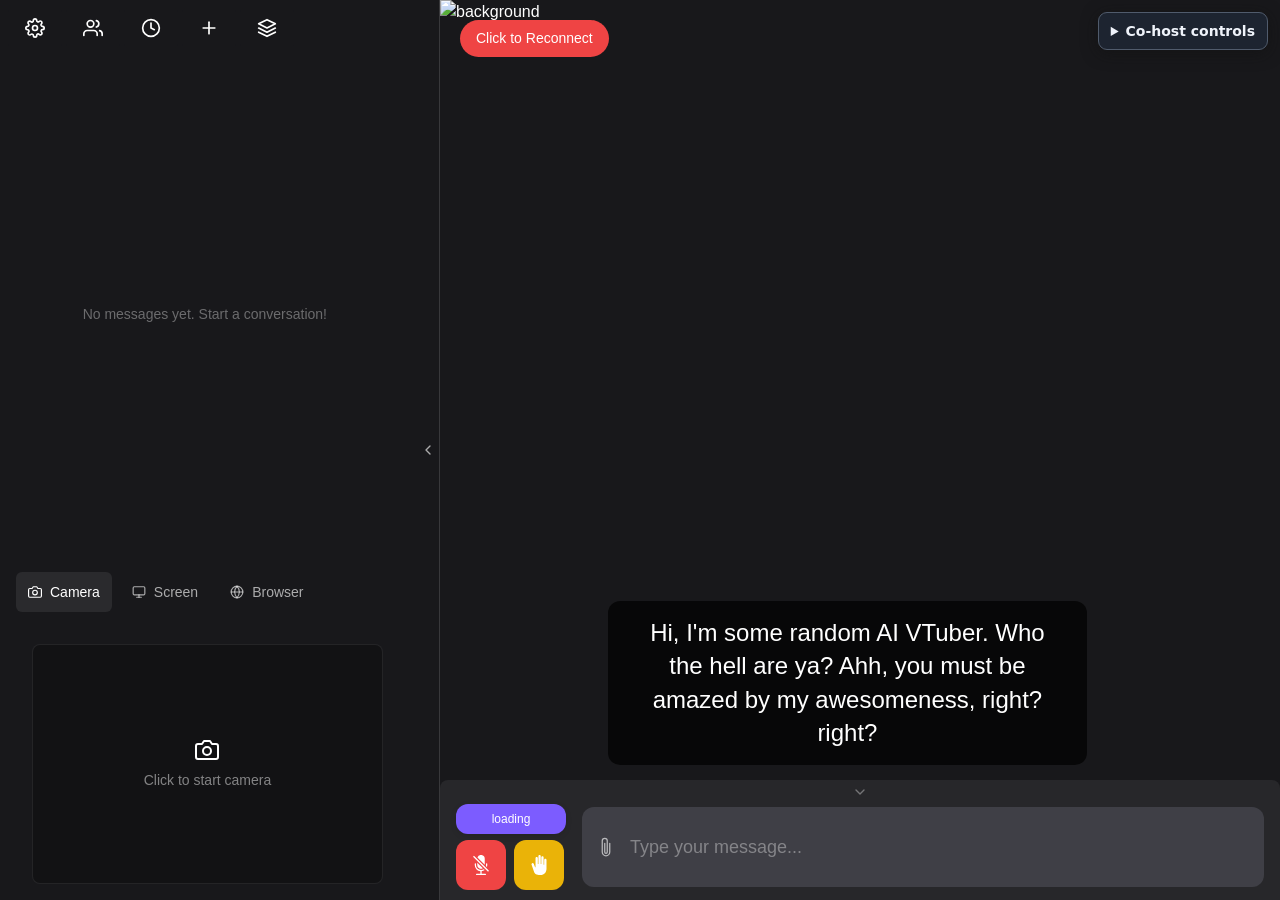
==== frontend/index.html @ bfeee191 "Import repaired Little Cat co-host" ====
<!doctype html>
<html>
  <head>
    <meta charset="UTF-8" />
    <meta name="viewport" content="width=device-width, initial-scale=1" />
    <link rel="stylesheet" href="./cohost.css" />
    <title>Open-LLM-Vtuber</title>
    <script type="module" crossorigin src="./assets/main-nu7uwxNJ.js"></script>
    <link rel="stylesheet" crossorigin href="./assets/main-QEkl09-0.css">
  </head>

  <body>
    <div id="root"></div>
    <script src="./cohost.js"></script>
  </body>
</html>
---- frontend/cohost.css ----
.cohost-panel {
  position: fixed;
  top: 12px;
  right: 12px;
  z-index: 1000;
  width: max-content;
  max-width: calc(100vw - 24px);
  color: #eff3fa;
  background: #1d2430;
  border: 1px solid #505b6c;
  border-radius: 9px;
  font: 14px/1.45 system-ui, sans-serif;
  box-shadow: 0 3px 16px #1118;
}
.cohost-panel summary { cursor: pointer; padding: 8px 12px; font-weight: 600; }
.cohost-panel section { width: min(340px, calc(100vw - 48px)); max-height: 74vh; overflow: auto; padding: 0 12px 12px; }
.cohost-panel label { display: grid; gap: 4px; margin: 10px 0 6px; }
.cohost-panel input, .cohost-panel textarea {
  width: 100%; padding: 6px 8px; border: 1px solid #647187; border-radius: 5px;
  background: #111823; color: inherit; font: inherit;
}
.cohost-panel button {
  padding: 4px 8px; border: 1px solid #77859b; border-radius: 5px;
  background: #354155; color: inherit; font: inherit; cursor: pointer;
}
.cohost-panel button:hover { background: #465675; }
.cohost-panel button:disabled { opacity: .5; cursor: default; }
.cohost-row { display: flex; flex-wrap: wrap; gap: 6px; }
.cohost-panel article { border-top: 1px solid #505b6c; margin-top: 10px; padding-top: 6px; }
.cohost-panel article p { margin: 0 0 4px; overflow-wrap: anywhere; }
.cohost-panel small { display: block; margin-top: 10px; color: #c1cbda; }
.cohost-status { margin: 2px 0 8px; }
---- frontend/assets/main-QEkl09-0.css ----
body,html{margin:0;padding:0;overflow:visible;background-color:transparent}.cs-main-container{position:relative;display:flex;flex-direction:row;height:100%;overflow:auto;border:solid 1px #d1dbe3;box-sizing:border-box;color:#000000de;background-color:#fff;font-size:1rem}.cs-main-container>.cs-conversation-list{order:0;height:100%;flex-basis:300px;border-top:solid 0px #d1dbe3;border-right:solid 1px #d1dbe3;border-bottom:solid 0px #d1dbe3;border-left:solid 0px #d1dbe3;box-shadow:2px 0 5px -2px #00000061;z-index:2}.cs-main-container>.cs-sidebar.cs-sidebar--left{order:0;height:100%;max-width:320px;flex-basis:35%;border-right:solid 1px #d1dbe3;z-index:2}.cs-main-container>.cs-sidebar.cs-sidebar--right{flex-basis:25%;min-width:150px;max-width:320px;border-top:solid 0px #d1dbe3;border-right:solid 0px #d1dbe3;border-bottom:solid 0px #d1dbe3;border-left:solid 1px #d1dbe3}.cs-main-container>.cs-sidebar.cs-sidebar--left .cs-search{margin:.5em}.cs-main-container .cs-chat-container{order:1;z-index:1;flex-grow:1;flex-basis:65%;border-right:solid 0px #d1dbe3}.cs-main-container .cs-sidebar{order:2;height:100%;z-index:3}.cs-main-container .cs-sidebar .cs-expansion-panel{border-left:0;border-top:0;border-right:0}.cs-main-container .cs-sidebar .cs-expansion-panel:nth-last-child(3){border-bottom:0}.cs-main-container .cs-conversation-header{z-index:1}.cs-main-container--responsive .cs-chat-container .cs-conversation-header .cs-conversation-header__back,.cs-main-container--responsive .cs-chat-container .cs-conversation-header .cs-conversation-header__actions .cs-button--info{display:none}@media (max-width: 768px){.cs-main-container--responsive{min-width:calc(1.6em + 220px)}.cs-main-container--responsive .cs-search{display:none}.cs-main-container--responsive>.cs-sidebar.cs-sidebar--left{flex-basis:calc(1.6em + 40px);min-width:calc(1.6em + 40px)}.cs-main-container--responsive>.cs-sidebar.cs-sidebar--right{display:none}.cs-main-container--responsive>.cs-conversation-list{flex-basis:calc(1.6em + 40px)}.cs-main-container--responsive .cs-conversation-list .cs-conversation>.cs-avatar,.cs-main-container--responsive .cs-sidebar .cs-conversation-list .cs-conversation>.cs-avatar{margin-right:0}.cs-main-container--responsive .cs-conversation-list .cs-conversation__content,.cs-main-container--responsive .cs-sidebar .cs-conversation-list .cs-conversation__content,.cs-main-container--responsive .cs-conversation-list .cs-conversation__operations,.cs-main-container--responsive .cs-sidebar .cs-conversation-list .cs-conversation__operations,.cs-main-container--responsive .cs-conversation-list .cs-conversation__last-activity-time,.cs-main-container--responsive .cs-sidebar .cs-conversation-list .cs-conversation__last-activity-time{display:none}.cs-main-container--responsive .cs-conversation-list .cs-conversation__unread-dot,.cs-main-container--responsive .cs-sidebar .cs-conversation-list .cs-conversation__unread-dot{position:absolute;top:.3em;right:.3em;margin-right:0}.cs-main-container--responsive .cs-conversation-header .cs-conversation-header__actions .cs-button--info{display:flex}}@media (max-width: 576px){.cs-main-container--responsive{min-width:auto}.cs-main-container--responsive>.cs-sidebar.cs-sidebar--left{display:none}.cs-main-container--responsive .cs-chat-container .cs-conversation-header .cs-conversation-header__back{display:flex}}.cs-message{box-sizing:border-box;font-size:1em;font-family:Helvetica Neue,Segoe UI,Helvetica,Arial,sans-serif;color:#000000de;display:flex;flex-direction:row;padding:0;background-color:transparent;overflow:hidden;border-radius:0}.cs-message:only-child{margin:.2em 0 0}.cs-message:not(:only-child){margin:.2em 0 0}.cs-message__avatar{box-sizing:border-box;margin:0 8px 0 0;display:flex;flex-direction:column;justify-content:flex-end;width:42px}.cs-message__content-wrapper{box-sizing:border-box;display:flex;flex-direction:column}.cs-message__header{box-sizing:border-box;color:#4d4d4dde;background-color:transparent;display:flex;flex-direction:row;flex-wrap:nowrap;justify-content:space-between;font-size:.8em;margin:0 .2em .1em}.cs-message__header .cs-message__sender-name{box-sizing:border-box;color:#4d4d4dde;background-color:transparent}.cs-message__header .cs-message__sent-time{box-sizing:border-box;color:#4d4d4dde;background-color:transparent;margin-left:auto;padding-left:.8em}.cs-message__footer{box-sizing:border-box;color:#4d4d4dde;background-color:transparent;display:flex;font-size:.8em;margin:.1em .2em 0}.cs-message__footer .cs-message__sender-name{box-sizing:border-box;color:#4d4d4dde;background-color:transparent}.cs-message__footer .cs-message__sent-time{box-sizing:border-box;color:#4d4d4dde;background-color:transparent;margin-left:auto;padding-left:.8em}.cs-message__content{box-sizing:border-box;color:#000000de;background-color:#c6e3fa;margin-top:0;padding:.6em .9em;border-radius:.7em;white-space:pre-wrap;overflow-wrap:anywhere;word-break:break-word;font-family:Helvetica Neue,Segoe UI,Helvetica,Arial,sans-serif;font-weight:400;font-size:.91em;font-variant:normal}.cs-message--incoming{color:#000000de;background-color:transparent;margin-right:auto}.cs-message--incoming .cs-message__avatar{margin:0 8px 0 0}.cs-message--incoming .cs-message__sender-name,.cs-message--incoming .cs-message__sent-time{display:none}.cs-message--incoming .cs-message__content{color:#000000de;background-color:#c6e3fa;border-radius:0 .7em .7em 0}.cs-message--outgoing{color:#000000de;background-color:transparent;margin-left:auto;justify-content:flex-end}.cs-message--outgoing .cs-message__avatar{order:1;margin:0 0 0 8px}.cs-message--outgoing .cs-message__sender-name,.cs-message--outgoing .cs-message__sent-time{display:none}.cs-message--outgoing .cs-message__content{color:#000000de;background-color:#6ea9d7;border-radius:.7em 0 0 .7em}.cs-message.cs-message--incoming.cs-message--single{border-radius:0}.cs-message.cs-message--incoming.cs-message--single:not(:first-child){margin-top:.4em}.cs-message.cs-message--incoming.cs-message--single .cs-message__sender-name,.cs-message.cs-message--incoming.cs-message--single .cs-message__sent-time{display:block}.cs-message.cs-message--incoming.cs-message--single .cs-message__content{border-radius:0 .7em .7em}.cs-message.cs-message--incoming.cs-message--first{border-radius:0}.cs-message.cs-message--incoming.cs-message--first:not(:first-child){margin-top:.4em}.cs-message.cs-message--incoming.cs-message--first .cs-message__sender-name,.cs-message.cs-message--incoming.cs-message--first .cs-message__sent-time{display:block}.cs-message.cs-message--incoming.cs-message--first .cs-message__content{border-radius:0 .7em .7em 0;background-color:#c6e3fa}.cs-message.cs-message--incoming.cs-message--last{border-radius:0}.cs-message.cs-message--incoming.cs-message--last .cs-message__sent-time{display:none}.cs-message.cs-message--incoming.cs-message--last .cs-message__content{border-radius:0 .7em}.cs-message.cs-message--outgoing.cs-message--single{border-radius:0}.cs-message.cs-message--outgoing.cs-message--single:not(:first-child){margin-top:.4em}.cs-message.cs-message--outgoing.cs-message--single .cs-message__sent-time{display:block}.cs-message.cs-message--outgoing.cs-message--single .cs-message__content{border-radius:.7em .7em 0}.cs-message.cs-message--outgoing.cs-message--first{border-radius:0;margin-top:.4em}.cs-message.cs-message--outgoing.cs-message--first .cs-message__sent-time{display:block}.cs-message.cs-message--outgoing.cs-message--first .cs-message__content{border-radius:.7em 0 0 .7em;background-color:#6ea9d7}.cs-message.cs-message--outgoing.cs-message--last{border-radius:0}.cs-message.cs-message--outgoing.cs-message--last .cs-message__sent-time{display:none}.cs-message.cs-message--outgoing.cs-message--last .cs-message__content{border-radius:.7em 0 .7em .7em}.cs-message--incoming.cs-message--avatar-spacer{margin-left:50px}.cs-message--outgoing.cs-message--avatar-spacer{margin-right:50px}.cs-message--avatar-tl .cs-message__avatar{justify-content:flex-start;order:0;margin-right:8px;margin-left:0}.cs-message--avatar-tl .cs-message__message-wrapper{order:1}.cs-message--avatar-tr .cs-message__avatar{justify-content:flex-start;order:1;margin-left:8px;margin-right:0}.cs-message--avatar-tr .cs-message__message-wrapper{order:0}.cs-message--avatar-br .cs-message__avatar{justify-content:flex-end;order:1;margin-left:8px;margin-right:0}.cs-message--avatar-br .cs-message__message-wrapper{order:0}.cs-message--avatar-bl .cs-message__avatar{justify-content:flex-end;order:0;margin-right:8px;margin-left:0}.cs-message--avatar-bl .cs-message__message-wrapper{order:1}.cs-message--avatar-cl .cs-message__avatar{justify-content:center;order:0;margin-right:8px;margin-left:0}.cs-message--avatar-cl .cs-message__message-wrapper{order:1}.cs-message--avatar-cr .cs-message__avatar{justify-content:center;order:1;margin-left:8px;margin-right:0}.cs-message--avatar-cr .cs-message__message-wrapper{order:0}.cs-message-group{box-sizing:border-box;display:flex;flex-direction:row;margin:.4em 0 0}.cs-message-group__avatar{box-sizing:border-box;display:flex;flex-direction:column;justify-content:flex-end}.cs-message-group__content{box-sizing:border-box;display:flex;flex-direction:column}.cs-message-group__header{box-sizing:border-box;display:flex;font-size:.8em;font-family:Helvetica Neue,Segoe UI,Helvetica,Arial,sans-serif;color:#0009;background-color:transparent;margin:0 0 .2em;padding:0}.cs-message-group__footer{box-sizing:border-box;display:flex;font-size:.8em;font-family:Helvetica Neue,Segoe UI,Helvetica,Arial,sans-serif;color:#0009;background-color:transparent;margin:.2em 0 0;padding:0}.cs-message-group__messages{box-sizing:border-box}.cs-message-group__messages .cs-message:first-child{margin-top:0}.cs-message-group__messages .cs-message .cs-message__content{background-color:#c6e3fa;margin-top:0}.cs-message-group--incoming{justify-content:flex-start}.cs-message-group--incoming .cs-message-group__avatar{margin-right:8px;order:0}.cs-message-group--incoming .cs-message-group__content{order:1}.cs-message-group--incoming .cs-message-group__messages .cs-message:first-child .cs-message__content{border-radius:0 .7em .7em 0}.cs-message-group--incoming .cs-message-group__messages .cs-message .cs-message__content{border-radius:0 .7em .7em 0;color:#000000de;background-color:#c6e3fa}.cs-message-group--incoming .cs-message-group__messages .cs-message:last-child .cs-message__content{border-radius:0 .7em}.cs-message-group--incoming .cs-message-group__messages .cs-message:only-child .cs-message__content{border-radius:0 .7em .7em}.cs-message-group--outgoing{justify-content:flex-end;margin-left:auto}.cs-message-group--outgoing .cs-message-group__avatar{margin-left:8px;order:1}.cs-message-group--outgoing .cs-message-group__content{order:0}.cs-message-group--outgoing .cs-message-group__messages .cs-message{justify-content:flex-end}.cs-message-group--outgoing .cs-message-group__messages .cs-message:first-child .cs-message__content{border-radius:.7em 0 0 .7em}.cs-message-group--outgoing .cs-message-group__messages .cs-message .cs-message__content{border-radius:.7em 0 0 .7em;color:#000000de;background-color:#6ea9d7}.cs-message-group--outgoing .cs-message-group__messages .cs-message:last-child .cs-message__content{border-radius:.7em 0 .7em .7em}.cs-message-group--outgoing .cs-message-group__messages .cs-message:only-child .cs-message__content{border-radius:.7em .7em 0}.cs-message-group--avatar-tl .cs-message-group__avatar{justify-content:flex-start;order:0;margin-right:8px;margin-left:0}.cs-message-group--avatar-tl .cs-message-group__content{order:1}.cs-message-group--avatar-tr .cs-message-group__avatar{justify-content:flex-start;order:1;margin-left:8px;margin-right:0}.cs-message-group--avatar-tr .cs-message-group__content{order:0}.cs-message-group--avatar-bl .cs-message-group__avatar{justify-content:flex-end;order:0;margin-right:8px;margin-left:0}.cs-message-group--avatar-bl .cs-message-group__content{order:1}.cs-message-group--avatar-br .cs-message-group__avatar{justify-content:flex-end;order:1;margin-left:8px;margin-right:0}.cs-message-group--avatar-br .cs-message-group__content{order:0}.cs-message-group--avatar-cl .cs-message-group__avatar{justify-content:center;order:0;margin-right:8px;margin-left:0}.cs-message-group--avatar-cl .cs-message-group__content{order:1}.cs-message-group--avatar-cr .cs-message-group__avatar{justify-content:center;order:1;margin-left:8px;margin-right:0}.cs-message-group--avatar-cr .cs-message-group__content{order:0}.cs-message-separator{box-sizing:border-box;color:#6ea9d7;background-color:#fff;font-size:.8em;font-family:Helvetica Neue,Segoe UI,Helvetica,Arial,sans-serif;text-align:center;display:flex;flex-direction:row;flex-wrap:nowrap;justify-content:space-between;align-items:center}.cs-message-separator:before,.cs-message-separator:after{box-sizing:border-box;content:"";background-color:#6ea9d7;display:block;flex-grow:1;height:1px}.cs-message-separator:not(:empty):before{margin:0 1em 0 0}.cs-message-separator:not(:empty):after{margin:0 0 0 1em}.cs-message-list{box-sizing:border-box;width:100%;height:100%;overflow:hidden;min-height:1.25em;position:relative;color:#000000de;background-color:#fff}.cs-message-list__scroll-wrapper{box-sizing:border-box;position:absolute;top:0;left:0;right:0;bottom:0;overflow:hidden;padding:0 1.2em 0 .8em}.cs-message-list__scroll-to:first-child{box-sizing:border-box;float:left;clear:both;height:0}.cs-message-list__scroll-wrapper>.cs-message:nth-last-child(4){margin-bottom:2.65em}.cs-message-list__scroll-wrapper>.cs-message-group:nth-last-child(4){margin-bottom:2.65em}.cs-message-list .cs-typing-indicator{position:absolute;bottom:0;left:0;right:15px;background-color:#fff;padding:.5em;font-size:.9em;height:1.25em;line-height:1.25em}.cs-message-list__scroll-wrapper>.cs-message,.cs-message-list__scroll-wrapper>.cs-message-group{max-width:85%}.cs-message-list .cs-message.cs-message--incoming,.cs-message-list .cs-message-group.cs-message-group--incoming{margin-right:auto}.cs-message-list .cs-message.cs-message--outgoing,.cs-message-list .cs-message-group.cs-message-group--outgoing{margin-left:auto}.cs-message-list .cs-message-separator:not(:first-child){margin-top:1.2em}.cs-message-list__loading-more{box-sizing:content-box;display:flex;flex-direction:row;justify-content:center;position:absolute;background-color:#fff;padding:2px 0;top:0;left:0;right:0;height:1.2em;z-index:1}.cs-message-list__loading-more .cs-loader{width:1.2em;height:1.2em}.cs-message-list__loading-more .cs-loader:before,.cs-message-list__loading-more .cs-loader:after{width:100%;height:100%}.cs-message-list__loading-more--bottom{top:initial;bottom:0}.cs-message-list .ps__rail-y{z-index:2}.cs-avatar{position:relative;width:42px;height:42px;border-radius:50%;box-sizing:border-box}.cs-avatar>img{box-sizing:border-box;width:100%;height:100%;border-radius:50%}.cs-avatar:hover>img{filter:brightness(115%)}.cs-avatar.cs-avatar--xs{width:16px;height:16px;min-width:16px;min-height:16px}.cs-avatar.cs-avatar--sm{width:26px;height:26px;min-width:26px;min-height:26px}.cs-avatar.cs-avatar--md{width:42px;height:42px;min-width:42px;min-height:42px}.cs-avatar.cs-avatar--lg{width:68px;height:68px;min-width:68px;min-height:68px}.cs-avatar.cs-avatar--fluid{width:100%;height:100%}.cs-avatar.cs-avatar--fluid .cs-status{right:5%;width:22%;height:22%}.cs-avatar .cs-status{box-sizing:border-box;position:absolute;right:-1px;bottom:3%}.cs-avatar .cs-status__bullet{box-sizing:content-box;border:solid 2px #fff}.cs-avatar .cs-status--xs,.cs-avatar .cs-status--xs:not(.cs-status--named){font-size:1em;width:6px;height:6px;right:0;bottom:0}.cs-avatar .cs-status--xs .cs-status__bullet,.cs-avatar .cs-status--xs:not(.cs-status--named) .cs-status__bullet{width:4px;min-width:4px;height:4px}.cs-avatar .cs-status--sm,.cs-avatar .cs-status--sm:not(.cs-status--named){font-size:1em;width:12px;height:12px;right:-3px;bottom:-1px}.cs-avatar .cs-status--sm .cs-status__bullet,.cs-avatar .cs-status--sm:not(.cs-status--named) .cs-status__bullet{width:8px;min-width:8px;height:8px}.cs-avatar .cs-status--md,.cs-avatar .cs-status--md:not(.cs-status--named){font-size:1em;width:15px;height:15px}.cs-avatar .cs-status--md .cs-status__bullet,.cs-avatar .cs-status--md:not(.cs-status--named) .cs-status__bullet{width:11px;min-width:11px;height:11px}.cs-avatar .cs-status--lg,.cs-avatar .cs-status--lg:not(.cs-status--named){font-size:1em;width:18px;height:18px;bottom:4%}.cs-avatar .cs-status--lg .cs-status__bullet,.cs-avatar .cs-status--lg:not(.cs-status--named) .cs-status__bullet{width:14px;min-width:14px;height:14px}.cs-avatar-group{display:flex;flex-direction:row-reverse;overflow:visible;position:relative;flex-wrap:wrap;box-sizing:border-box;min-width:40px;align-content:flex-start;justify-content:flex-end}.cs-avatar-group .cs-avatar--active{z-index:1}.cs-avatar-group .cs-avatar--active-on-hover:hover{z-index:2}.cs-avatar-group--xs{padding-left:6.112px;padding-top:6.112px}.cs-avatar-group--xs .cs-avatar{margin-top:-6.112px;margin-left:-6.112px;width:16px;height:16px;min-width:16px;min-height:16px;border:none;border-right:1px solid #f2f2f2}.cs-avatar-group--sm{padding-left:9.932px;padding-top:9.932px}.cs-avatar-group--sm .cs-avatar{margin-top:-9.932px;margin-left:-9.932px;width:26px;height:26px;min-width:26px;min-height:26px}.cs-avatar-group--md{padding-left:16.044px;padding-top:16.044px}.cs-avatar-group--md .cs-avatar{margin-top:-16.044px;margin-left:-16.044px;width:42px;height:42px;min-width:42px;min-height:42px;border:2px solid #f2f2f2}.cs-avatar-group--lg{padding-left:25.976px;padding-top:25.976px}.cs-avatar-group--lg .cs-avatar{margin-top:-25.976px;margin-left:-25.976px;width:68px;height:68px;min-width:68px;min-height:68px;border:2px solid #f2f2f2}.cs-message-input{display:flex;flex-direction:row;position:relative;background-color:#fff;border-top:none;border-right:none;border-bottom:none;border-left:none;box-sizing:border-box;padding:0;overflow:visible;flex-shrink:0}.cs-message-input__content-editor-wrapper{box-sizing:border-box;position:relative;background-color:#c6e3fa;margin:0;padding:.6em .9em;border-radius:.7em;flex-grow:1}.cs-message-input--disabled .cs-message-input__content-editor-wrapper{background-color:#c6e3fa61;color:#0009}.cs-message-input__content-editor-container{box-sizing:border-box;position:relative;background-color:#c6e3fa;display:flex;flex-direction:column;align-items:stretch;overflow:hidden;overflow-y:auto;font-size:.94em;line-height:1.35em;min-height:1.35em;max-height:5.4em;padding:0;scroll-padding:0em}.cs-message-input--disabled .cs-message-input__content-editor-container{color:#0009;background-color:transparent}.cs-message-input__content-editor{box-sizing:border-box;flex-grow:1;background-color:#c6e3fa;font-family:Helvetica Neue,Segoe UI,Helvetica,Arial,sans-serif;outline:0;border-top:0 none;border-right:0 none;border-bottom:0 none;border-left:0 none;overflow:visible;color:#000000de;overflow-wrap:anywhere;word-break:break-word}.cs-message-input--disabled .cs-message-input__content-editor{background-color:transparent;color:#0009}.cs-message-input__content-editor[data-placeholder]:empty:before{box-sizing:border-box;content:attr(data-placeholder);color:#00000061;display:block;cursor:text}.cs-message-input__tools{display:flex;flex-direction:row;box-sizing:border-box}.cs-message-input__tools .cs-button{font-size:1.2em;margin-top:0;margin-bottom:0}.cs-message-input__tools .cs-button--send,.cs-message-input__tools .cs-button--attachment{align-self:flex-end}.cs-message-input__tools:first-child .cs-button:first-child{margin-left:0}.cs-message-input__tools:first-child .cs-button:last-child{margin-right:0}.cs-message-input__tools:last-child .cs-button:first-child{margin-left:0}.cs-message-input__tools:last-child .cs-button:last-child{margin-right:0}.cs-input-toolbox{box-sizing:border-box;display:flex;flex-direction:row;justify-content:flex-end;margin:0;padding:0 0 .4em}.cs-input-toolbox .cs-button{padding:0;background:none;border:none;margin:0 .5em 0 0;font-size:1.2em}.cs-chat-container{box-sizing:border-box;display:flex;flex-direction:column;height:100%;min-width:180px;color:#000000de;background-color:#fff}.cs-chat-container .cs-message-input{border-top:solid 1px #d1dbe3;border-right:solid 0px #d1dbe3;border-bottom:solid 0px #d1dbe3;border-left:solid 0px #d1dbe3;margin-top:auto;padding:.3em 0;color:#000000de;background-color:#fff}.cs-chat-container .cs-message-input .cs-message-input__content-editor-wrapper:first-child{margin-left:.8em}.cs-chat-container .cs-message-input .cs-message-input__content-editor-wrapper:last-child{margin-right:.8em}.cs-chat-container .cs-input-toolbox{margin:0;padding:0 .8em .17em 0;color:#000000de;background-color:#fff}.cs-typing-indicator{box-sizing:content-box;font-size:inherit;font-family:Helvetica Neue,Segoe UI,Helvetica,Arial,sans-serif;display:flex;flex-direction:row;align-items:stretch}.cs-typing-indicator__indicator{box-sizing:inherit;background-color:transparent;display:flex;flex-direction:row;align-items:center}.cs-typing-indicator__dot{box-sizing:inherit;-webkit-animation:cs-typing-indicator__typing-animation 1.5s infinite ease-in-out;animation:cs-typing-indicator__typing-animation 1.5s infinite ease-in-out;border-radius:100%;display:inline-block;height:4px;width:4px;background-color:#6ea9d7}.cs-typing-indicator__dot:not(:last-child){margin-right:3px}.cs-typing-indicator__dot:nth-child(1){box-sizing:inherit}.cs-typing-indicator__dot:nth-child(2){-webkit-animation-delay:.3s;animation-delay:.3s}.cs-typing-indicator__dot:nth-child(3){-webkit-animation-delay:.4s;animation-delay:.4s}.cs-typing-indicator__text{box-sizing:inherit;overflow:hidden;text-overflow:ellipsis;white-space:nowrap;color:#6ea9d7;background-color:transparent;margin:0 0 0 .5em;-webkit-user-select:none;-moz-user-select:none;user-select:none}@-webkit-keyframes cs-typing-indicator__typing-animation{0%{transform:translateY(0)}28%{transform:translateY(-5px)}44%{transform:translateY(0)}}@keyframes cs-typing-indicator__typing-animation{0%{transform:translateY(0)}28%{transform:translateY(-5px)}44%{transform:translateY(0)}}.cs-conversation-header{box-sizing:border-box;color:#000000de;background-color:#f6fbff;font-family:Helvetica Neue,Segoe UI,Helvetica,Arial,sans-serif;font-size:1em;flex-shrink:0;-webkit-user-select:none;-moz-user-select:none;user-select:none;display:flex;flex-direction:row;align-items:stretch;border-top:solid 0px #d1dbe3;border-right:solid 0px #d1dbe3;border-bottom:solid 1px #d1dbe3;border-left:solid 0px #d1dbe3;padding:.6em .9em}.cs-conversation-header__back{box-sizing:border-box;margin-right:.5em;display:flex;flex-direction:row;align-items:center;cursor:pointer;order:1}.cs-conversation-header__back button{font-size:1.4em;padding:0}.cs-conversation-header__avatar{box-sizing:border-box;width:42px;height:42px;margin-right:1em;order:2}.cs-conversation-header__avatar>.cs-avatar>.cs-status>.cs-status__bullet{border-color:#f6fbff}.cs-conversation-header__avatar .cs-avatar-group{padding-right:0!important}.cs-conversation-header__content{box-sizing:border-box;display:flex;flex-direction:column;order:3;flex-grow:2;justify-content:center;min-width:0}.cs-conversation-header__content .cs-conversation-header__user-name{box-sizing:border-box;overflow:hidden;text-overflow:ellipsis;white-space:nowrap;font-weight:700;color:#000000de;background-color:#f6fbff}.cs-conversation-header__content .cs-conversation-header__info{box-sizing:border-box;overflow:hidden;text-overflow:ellipsis;white-space:nowrap;color:#0009;background-color:#f6fbff;font-weight:400;font-size:.9em}.cs-conversation-header__actions{box-sizing:border-box;display:flex;flex-direction:row;align-items:center;color:#000000de;background-color:transparent;margin:0 0 0 .5em;order:4}.cs-conversation-header__actions .cs-button:not(:first-child){margin-left:.2em}.cs-conversation-header__actions .cs-button{padding:0}.cs-conversation-header__actions .cs-button.cs-button--arrow,.cs-conversation-header__actions .cs-button.cs-button--info,.cs-conversation-header__actions .cs-button.cs-button--voicecall,.cs-conversation-header__actions .cs-button.cs-button--videocall,.cs-conversation-header__actions .cs-button.cs-button--star,.cs-conversation-header__actions .cs-button.cs-button--adduser,.cs-conversation-header__actions .cs-button.cs-button--ellipsis{font-size:1.4em;color:normal;background-color:transparent}.cs-conversation-header__actions .cs-button.cs-button--ellipsis{font-size:1.3em}.cs-conversation{display:flex;flex-direction:row;box-sizing:border-box;position:relative;font-family:Helvetica Neue,Segoe UI,Helvetica,Arial,sans-serif;padding:.675em .8em;cursor:pointer;justify-content:flex-start;color:#000000de;background-color:#fff;-webkit-user-select:none;-moz-user-select:none;user-select:none;border-top:0;border-right:0;border-bottom:0;border-left:0}.cs-conversation:hover{background-color:#f3f8fc}.cs-conversation:hover>.cs-avatar>.cs-status>.cs-status__bullet{border-color:#f3f8fc}.cs-conversation:hover>.cs-avatar>img{filter:none}.cs-conversation.cs-conversation:active{color:#000000de;background-color:#d5e7f5;border-top:0;border-right:0;border-bottom:0;border-left:0}.cs-conversation.cs-conversation:active>.cs-avatar>.cs-status>.cs-status__bullet{border-color:#d5e7f5}.cs-conversation.cs-conversation--active{color:#2b6a9b;background-color:#d5e7f5;font-weight:400;border-top:0;border-right:0;border-bottom:0;border-left:0}.cs-conversation.cs-conversation--active>.cs-avatar>.cs-status>.cs-status__bullet{border-color:#d5e7f5}.cs-conversation.cs-conversation--active .cs-conversation__name,.cs-conversation.cs-conversation--active .cs-conversation__info{color:#2b6a9b;font-weight:400}.cs-conversation>.cs-avatar{width:42.1px;height:42.1px;margin-right:1em}.cs-conversation>.cs-avatar>.cs-status{border-color:#fff}.cs-conversation>.cs-avatar-group{width:42.1px;height:42.1px;min-width:42.1px;min-height:42.1px;padding-right:0!important;margin-right:1em}.cs-conversation__content{box-sizing:border-box;display:flex;flex-direction:column;overflow:hidden;margin-right:1.1em;flex-grow:1}.cs-conversation__operations{box-sizing:border-box;display:flex;flex-direction:row;align-items:center;margin:0 0 0 auto;color:#b3b3b3de;visibility:hidden}.cs-conversation__operations--visible{visibility:visible}.cs-conversation__operations:hover{color:#666666de}.cs-conversation:hover .cs-conversation__operations{visibility:visible}.cs-conversation__name{box-sizing:border-box;color:#000000de;font-size:1em;overflow:hidden;text-overflow:ellipsis;white-space:nowrap}.cs-conversation__info{box-sizing:border-box;color:#0009;font-size:.8em;overflow:hidden;text-overflow:ellipsis;white-space:nowrap}.cs-conversation__last-sender,.cs-conversation__info-content{box-sizing:border-box;display:inline;font-weight:400}.cs-conversation__last-activity-time{box-sizing:border-box;margin:0 0 0 auto;font-size:.8em;display:flex;flex-direction:row;align-items:center}.cs-conversation__last-activity-time+.cs-conversation__operations{margin-left:.5em}.cs-conversation__unread-dot{box-sizing:content-box;display:flex;flex-direction:row;align-items:center;margin-right:.5em;align-self:center;border-radius:50%;width:.7em;min-width:.7em;height:.7em;box-shadow:1px 1px 1px #b3b3b3;perspective:200px;perspective-origin:50% 50%;background:radial-gradient(circle at 3px 3px,#7c9df1,#2e63e8)}.cs-conversation__unread-dot:hover:before{content:"";position:absolute;top:1%;left:5%;border-radius:50%;z-index:2;filter:blur(0);height:80%;width:40%;background:radial-gradient(circle at 130% 130%,#fff0 0,#fff0 46%,#fffc 50%,#fffc 58%,#fff0 60%,#fff0);transform:translate(131%) translateY(58%) rotate(168deg) rotateX(10deg)}.cs-conversation__unread-dot:hover:after{content:"";position:absolute;top:5%;left:10%;width:80%;height:80%;border-radius:100%;filter:blur(1px);z-index:2;transform:rotate(-30deg);display:block;background:radial-gradient(circle at 50% 80%,#fff0,#fff0 74%,#fff 80%,#fff 84%,#fff0);-webkit-animation:cs-unread-anim 2s ease-out infinite;animation:cs-unread-anim 2s ease-out infinite}.cs-conversation__unread{box-sizing:border-box;position:absolute;right:.8em;top:.3em;padding:.01em .3em;border-radius:.3em;font-size:.75em;font-weight:600;color:#fff;background-color:#ec1212;max-width:30em;overflow:hidden;text-overflow:ellipsis;white-space:nowrap;z-index:100}@-webkit-keyframes cs-unread-anim{0%{transform:scale(1)}20%{transform:scaleY(.95) scaleX(1.05)}48%{transform:scaleY(1.1) scaleX(.9)}68%{transform:scaleY(.98) scaleX(1.02)}80%{transform:scaleY(1.02) scaleX(.98)}97%,to{transform:scale(1)}}@keyframes cs-unread-anim{0%{transform:scale(1)}20%{transform:scaleY(.95) scaleX(1.05)}48%{transform:scaleY(1.1) scaleX(.9)}68%{transform:scaleY(.98) scaleX(1.02)}80%{transform:scaleY(1.02) scaleX(.98)}97%,to{transform:scale(1)}}.cs-conversation-list{box-sizing:border-box;position:relative;overflow:hidden;height:100%;color:#000000de;background-color:transparent}.cs-conversation-list>div>ul{margin:0;padding:0;list-style-type:none}.cs-conversation-list__loading-more{box-sizing:content-box;display:flex;flex-direction:row;justify-content:center;position:absolute;background-color:transparent;padding:2px 0;bottom:0;left:0;right:0;height:1.2em;z-index:1}.cs-conversation-list__loading-more .cs-loader{width:1.2em;height:1.2em}.cs-conversation-list__loading-more .cs-loader:before,.cs-conversation-list__loading-more .cs-loader:after{width:100%;height:100%}.cs-conversation-list .ps__rail-y{z-index:2}.cs-status{box-sizing:border-box;position:relative;display:flex;flex-direction:row;align-items:center;flex-wrap:nowrap;font-size:1em}.cs-status .cs-status__bullet{box-sizing:content-box;width:11px;height:11px;border-radius:50%;position:relative;perspective:200px;perspective-origin:50% 50%}.cs-status--selected{color:#2b6a9b;background-color:#d5e7f5}.cs-status--named{width:auto;height:auto}.cs-status__name{margin:0 0 0 .58em;line-height:1.5}.cs-avatar:hover .cs-status__bullet:before,.cs-status:hover .cs-status__bullet:before{box-sizing:border-box;content:"";position:absolute;top:1%;left:5%;border-radius:50%;z-index:2;filter:blur(0);height:80%;width:40%;background:radial-gradient(circle at 130% 130%,#fff0 0,#fff0 46%,#fffc 50%,#fffc 58%,#fff0 60%,#fff0);transform:translate(131%) translateY(58%) rotate(168deg) rotateX(10deg)}.cs-avatar:hover .cs-status__bullet:after,.cs-status:hover .cs-status__bullet:after{box-sizing:border-box;content:"";position:absolute;top:5%;left:10%;width:80%;height:80%;border-radius:100%;filter:blur(1px);z-index:2;transform:rotate(-30deg);display:block;background:radial-gradient(circle at 50% 80%,#fff0,#fff0 74%,#fff 80%,#fff 84%,#fff0);-webkit-animation:cs-bubble-anim 2s ease-out infinite;animation:cs-bubble-anim 2s ease-out infinite}.cs-status--available .cs-status__bullet{background:radial-gradient(circle at 3px 3px,#00d5a6,#00a27e)}.cs-status--available .cs-status__name{color:#000000de}.cs-status--unavailable .cs-status__bullet{background:radial-gradient(circle at 3px 3px,#ffb527,#a66d00)}.cs-status--unavailable .cs-status__name{color:#000000de}.cs-status--away .cs-status__bullet{background:radial-gradient(circle at 3px 3px,#ffdbb0,#fc8b00)}.cs-status--away .cs-status__name{color:#000000de}.cs-status--dnd .cs-status__bullet{background-color:#ec1212;background:radial-gradient(circle at 3px 3px,#f89f9f,#ec1212)}.cs-status--dnd .cs-status__name{color:#000000de}.cs-status--invisible .cs-status__bullet{background-color:#c2d1d9;background:radial-gradient(circle at 3px 3px,#fff,#c2d1d9)}.cs-status--invisible .cs-status__name{color:#000000de}.cs-status--eager .cs-status__bullet{background:radial-gradient(circle at 3px 3px,#fffccc,#fe0)}.cs-status--eager .cs-status__name{color:#000000de}.cs-status--xs:not(.cs-status--named){font-size:1em;width:4px;height:4px}.cs-status--xs:not(.cs-status--named) .cs-status__bullet{width:4px;min-width:4px;height:4px}.cs-status--sm:not(.cs-status--named){font-size:1em;width:8px;height:8px}.cs-status--sm:not(.cs-status--named) .cs-status__bullet{width:8px;min-width:8px;height:8px}.cs-status--md:not(.cs-status--named){font-size:1em;width:11px;height:11px}.cs-status--md:not(.cs-status--named) .cs-status__bullet{width:11px;min-width:11px;height:11px}.cs-status--lg:not(.cs-status--named){font-size:1em;width:14px;height:14px}.cs-status--lg:not(.cs-status--named) .cs-status__bullet{width:14px;min-width:14px;height:14px}.cs-status--fluid{width:100%;height:100%}.cs-status--fluid .cs-status__bullet{width:100%;min-width:100%;height:100%}@-webkit-keyframes cs-bubble-anim{0%{transform:scale(1)}20%{transform:scaleY(.95) scaleX(1.05)}48%{transform:scaleY(1.1) scaleX(.9)}68%{transform:scaleY(.98) scaleX(1.02)}80%{transform:scaleY(1.02) scaleX(.98)}97%,to{transform:scale(1)}}@keyframes cs-bubble-anim{0%{transform:scale(1)}20%{transform:scaleY(.95) scaleX(1.05)}48%{transform:scaleY(1.1) scaleX(.9)}68%{transform:scaleY(.98) scaleX(1.02)}80%{transform:scaleY(1.02) scaleX(.98)}97%,to{transform:scale(1)}}.cs-sidebar{box-sizing:border-box;position:relative;overflow:hidden;height:100%;display:flex;flex-direction:column}.cs-sidebar--left,.cs-sidebar--right{background-color:#fff}.cs-sidebar .cs-expansion-panel+.cs-expansion-panel{border-top:0}.cs-expansion-panel{box-sizing:border-box;display:flex;flex-direction:column;color:#000000de;background-color:#fff;border:solid 1px #d1dbe3;font-family:Helvetica Neue,Segoe UI,Helvetica,Arial,sans-serif;font-weight:400;font-size:inherit;font-variant:normal}.cs-expansion-panel__header{box-sizing:border-box;display:flex;flex-direction:row;color:#0009;background-color:#f6fbff;font-family:Helvetica Neue,Segoe UI,Helvetica,Arial,sans-serif;font-weight:700;font-size:.75em;font-variant:normal;-webkit-user-select:none;-moz-user-select:none;padding:.8em;align-items:center;user-select:none;cursor:pointer}.cs-expansion-panel__header:hover{color:#0009;background-color:#f3f8fc}.cs-expansion-panel__title{box-sizing:border-box;flex-grow:1}.cs-expansion-panel__icon{box-sizing:border-box;margin-left:1em;margin-right:.5em}.cs-expansion-panel__content{display:none;color:#000000de;background-color:#fff;font-family:Helvetica Neue,Segoe UI,Helvetica,Arial,sans-serif;font-weight:400;font-size:.8em;font-variant:normal;padding:.4em .8em}.cs-expansion-panel--open .cs-expansion-panel__content{display:block;color:#000000de;background-color:#fff}.cs-expansion-panel--closed .cs-expansion-panel__content{display:none}.cs-expansion-panel--open .cs-expansion-panel__header{color:#0009;background-color:#f6fbff}.cs-search{box-sizing:border-box;display:flex;flex-direction:row;margin:0;background-color:#c6e3fa;align-items:center;position:relative;border-radius:.7em;padding:.6em .9em;font-size:inherit;font-family:inherit}.cs-search__input{box-sizing:border-box;order:1;color:#000000de;border:none;width:100%;min-width:0;outline:0;margin-right:.5em;background-color:#c6e3fa;font-size:.8em;font-family:inherit}.cs-search__input:disabled{color:#00000061;background-color:#c6e3fa}.cs-search__input::-moz-placeholder{color:#000000de}.cs-search__input::placeholder{color:#000000de}.cs-search__search-icon{box-sizing:border-box;order:0;display:block;margin-right:.5em;color:#6ea9d7}.cs-search__clear-icon{box-sizing:border-box;order:2;color:#6ea9d7;visibility:hidden}.cs-search__clear-icon:hover{color:#6ea9d799;cursor:pointer}.cs-search__clear-icon--active{visibility:visible}.cs-search--disabled{opacity:.38;color:#00000061;background-color:#c6e3fa}.cs-button{box-sizing:border-box;display:inline-block;vertical-align:middle;text-align:center;color:#6ea9d7;background-color:transparent;border:none;border-radius:.7em;margin:.1em .2em;padding:.2em .7em;outline:none;font-size:1em;line-height:1.5}.cs-button:focus{outline:none}.cs-button:disabled{opacity:.38}.cs-button:not(:disabled){cursor:pointer}.cs-button.cs-button--border{border:solid 1px #d1dbe3}.cs-button:hover:not(:disabled){opacity:.6}.cs-button.cs-button--right>svg[data-icon]:first-child{margin-right:.5em}.cs-button.cs-button--left>svg[data-icon]:last-child{margin-left:.5em}.cs-button--adduser,.cs-button--arrow,.cs-button--ellipsis,.cs-button--info,.cs-button--star,.cs-button--videocall,.cs-button--voicecall,.cs-button--send,.cs-button--attachment{color:#6ea9d7;background-color:transparent}.cs-loader{box-sizing:border-box;display:inline-flex;position:relative;font-size:1em;width:1.8em;height:1.8em;color:#000000de;background-color:transparent}.cs-loader:before,.cs-loader:after{box-sizing:border-box;display:block;width:1.8em;height:1.8em;margin:0 0 0 -.9em}.cs-loader:before{position:absolute;content:"";top:0;left:50%;border-radius:50%;border-color:#c6e3fa;border-style:solid;border-width:.2em}.cs-loader:after{position:absolute;content:"";top:0;left:50%;-webkit-animation:loader-default .6s linear;animation:loader-default .6s linear;-webkit-animation-iteration-count:infinite;animation-iteration-count:infinite;border-radius:50%;border-color:#6ea9d7 transparent transparent transparent;border-style:solid;border-width:.2em;box-shadow:0 0 0 transparent}.cs-loader--content{width:auto;height:auto;padding-top:2.6em}@-webkit-keyframes loader-default{to{transform:rotate(360deg)}}@keyframes loader-default{to{transform:rotate(360deg)}}.cs-overlay{box-sizing:border-box;display:flex;flex-direction:row;justify-content:center;align-items:center;position:absolute;top:0;left:0;right:0;bottom:0;-webkit-backdrop-filter:blur(10%);backdrop-filter:blur(10%)}.cs-overlay__content{z-index:220}.cs-overlay:before{box-sizing:border-box;content:"";background-color:#c6e3fa61;position:absolute;top:0;left:0;right:0;bottom:0;z-index:200}.cs-overlay--blur:before{-webkit-backdrop-filter:blur(2px);backdrop-filter:blur(2px)}.cs-overlay--grayscale:before{-webkit-backdrop-filter:grayscale(50%);backdrop-filter:grayscale(50%)}.cs-status-list{box-sizing:border-box;list-style-type:none;margin:0;padding:1em;color:#000000de;background-color:#fff}.cs-status-list>li{box-sizing:border-box;cursor:pointer;-webkit-user-select:none;-moz-user-select:none;user-select:none}.cs-status-list>li>.cs-status{margin:0;padding:.4em .8em;width:auto;height:auto}.cs-status-list>li .cs-status--selected{color:#2b6a9b;background-color:#d5e7f5}.cs-status-list>li .cs-status--selected .cs-status__name{color:#2b6a9b;background-color:#d5e7f5}.cs-status-list>li:hover{color:#0009;background-color:#f3f8fc}.cs-status-list>li:focus{color:#000000de;background-color:#d5e7f5}.cs-status-list>li:active{color:#000000de;background-color:#d5e7f5}.cs-status-list--xs>li>.cs-status{font-size:1em;width:auto;height:auto}.cs-status-list--xs>li>.cs-status .cs-status__bullet{width:4px;min-width:4px;height:4px}.cs-status-list--sm>li>.cs-status{font-size:1em;width:auto;height:auto}.cs-status-list--sm>li>.cs-status .cs-status__bullet{width:8px;min-width:8px;height:8px}.cs-status-list--md>li>.cs-status{font-size:1em;width:auto;height:auto}.cs-status-list--md>li>.cs-status .cs-status__bullet{width:11px;min-width:11px;height:11px}.cs-status-list--lg>li>.cs-status{font-size:1em;width:auto;height:auto}.cs-status-list--lg>li>.cs-status .cs-status__bullet{width:14px;min-width:14px;height:14px}.ps{overflow:hidden!important;overflow-anchor:none;-ms-overflow-style:none;touch-action:auto;-ms-touch-action:auto}.ps__rail-x{display:none;opacity:0;transition:background-color .2s linear,opacity .2s linear;-webkit-transition:background-color .2s linear,opacity .2s linear;height:15px;bottom:0;position:absolute}.ps__rail-y{display:none;opacity:0;transition:background-color .2s linear,opacity .2s linear;-webkit-transition:background-color .2s linear,opacity .2s linear;width:15px;right:0;left:auto!important;position:absolute}.ps--active-x>.ps__rail-x,.ps--active-y>.ps__rail-y{display:block;background-color:transparent}.ps:hover>.ps__rail-x,.ps:hover>.ps__rail-y,.ps--focus>.ps__rail-x,.ps--focus>.ps__rail-y,.ps--scrolling-x>.ps__rail-x,.ps--scrolling-y>.ps__rail-y{opacity:.6}.ps .ps__rail-x:hover,.ps .ps__rail-y:hover,.ps .ps__rail-x:focus,.ps .ps__rail-y:focus,.ps .ps__rail-x.ps--clicking,.ps .ps__rail-y.ps--clicking{background-color:#eee;background-color:#f6fbff;opacity:.9}.ps__thumb-x{background-color:#6ea9d7;border-radius:6px;transition:background-color .2s linear,height .2s ease-in-out;-webkit-transition:background-color .2s linear,height .2s ease-in-out;height:6px;bottom:2px;position:absolute}.ps__thumb-y{background-color:#c6e3fa;border-radius:6px;transition:background-color .2s linear,width .2s ease-in-out;-webkit-transition:background-color .2s linear,width .2s ease-in-out;width:6px;right:2px;position:absolute}.ps__rail-x:hover>.ps__thumb-x,.ps__rail-x:focus>.ps__thumb-x,.ps__rail-x.ps--clicking .ps__thumb-x{background-color:#c6e3fa;height:11px}.ps__rail-y:hover>.ps__thumb-y,.ps__rail-y:focus>.ps__thumb-y,.ps__rail-y.ps--clicking .ps__thumb-y{background-color:#c6e3fa;width:11px}@supports (-ms-overflow-style: none){.ps{overflow:auto!important}}@media screen and (-ms-high-contrast: active),(-ms-high-contrast: none){.ps{overflow:auto!important}}.scrollbar-container{position:relative;height:100%}
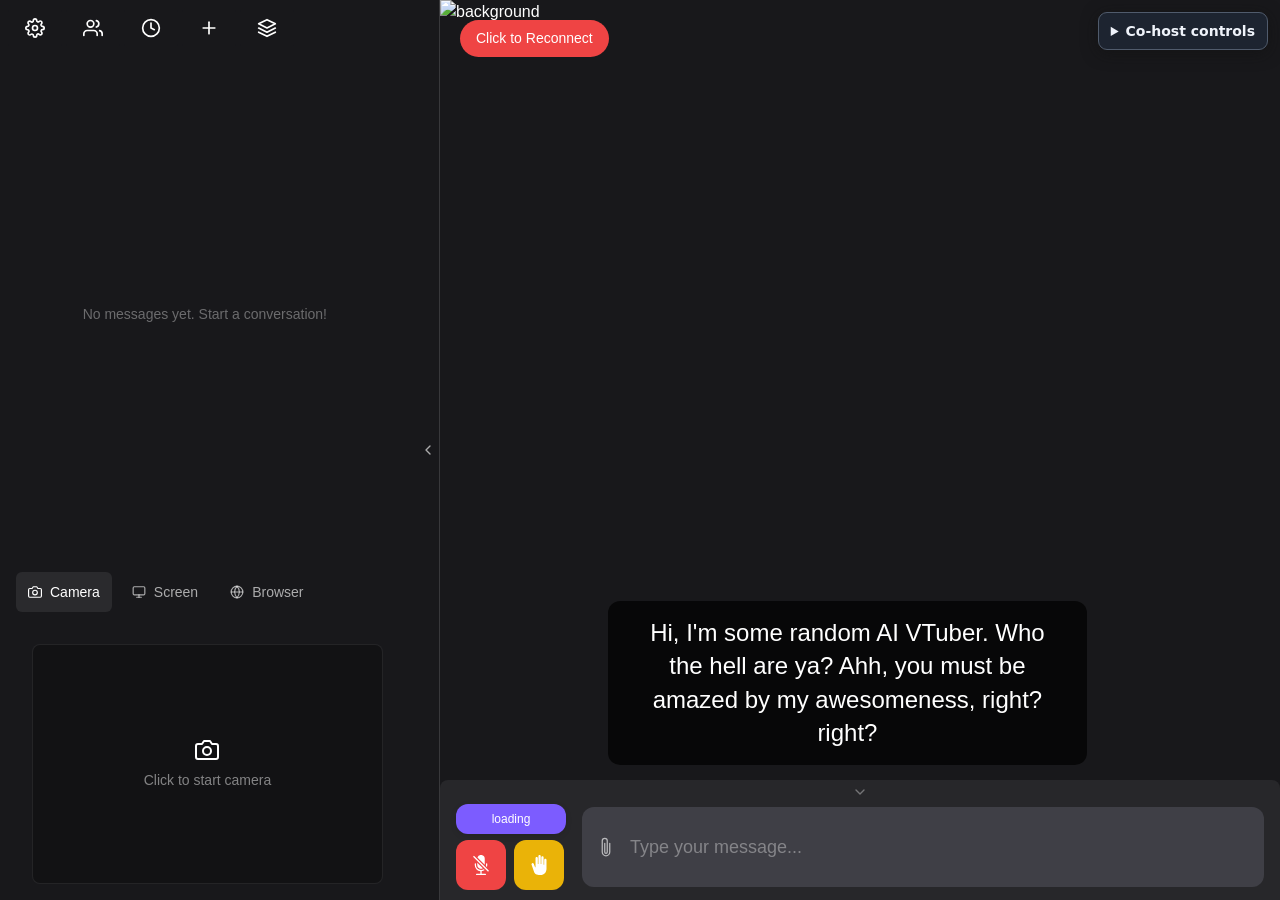
==== commit f5b59f1d: "Stream Fish audio into PawsRig and use Hannah" ====
--- a/frontend/index.html
+++ b/frontend/index.html
@@ -11,6 +11,7 @@
 
   <body>
     <div id="root"></div>
+    <script src="./streaming-audio.js"></script>
     <script src="./cohost.js"></script>
   </body>
 </html>
--- a/frontend/cohost.css
+++ b/frontend/cohost.css
@@ -15,7 +15,7 @@
 .cohost-panel summary { cursor: pointer; padding: 8px 12px; font-weight: 600; }
 .cohost-panel section { width: min(340px, calc(100vw - 48px)); max-height: 74vh; overflow: auto; padding: 0 12px 12px; }
 .cohost-panel label { display: grid; gap: 4px; margin: 10px 0 6px; }
-.cohost-panel input, .cohost-panel textarea {
+.cohost-panel input, .cohost-panel textarea, .cohost-panel select {
   width: 100%; padding: 6px 8px; border: 1px solid #647187; border-radius: 5px;
   background: #111823; color: inherit; font: inherit;
 }
@@ -30,3 +30,13 @@
 .cohost-panel article p { margin: 0 0 4px; overflow-wrap: anywhere; }
 .cohost-panel small { display: block; margin-top: 10px; color: #c1cbda; }
 .cohost-status { margin: 2px 0 8px; }
+.cohost-voice-samples select { margin-bottom: 6px; }
+
+.pawsrig-stage {
+  position: absolute;
+  inset: 0;
+  display: grid;
+  place-items: center;
+  pointer-events: none;
+}
+.pawsrig-fallback { visibility: hidden; }
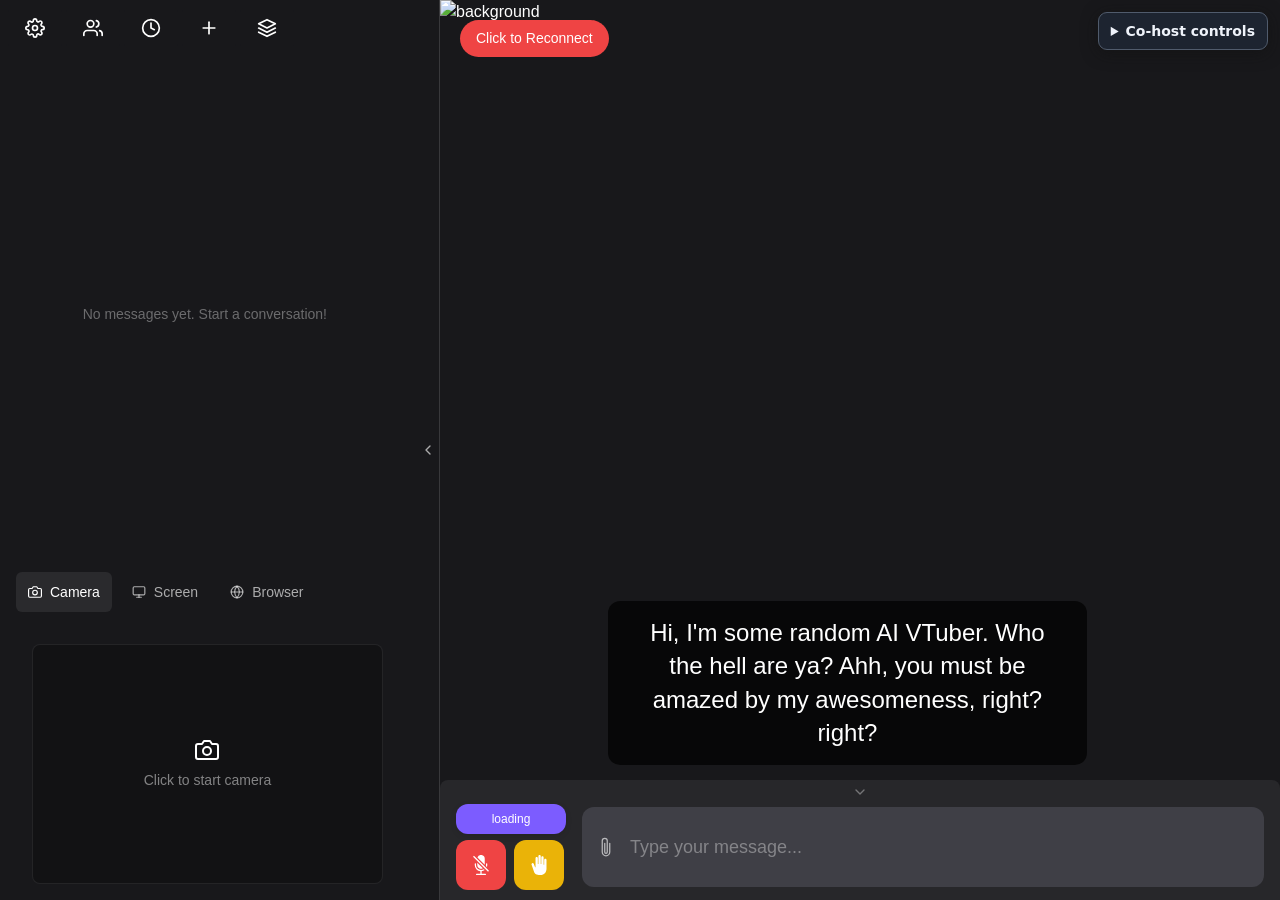
==== commit 4079e568: "Add Freedom Fusion LIVE Studio, AssemblyAI v3 STT, Notion/GHL MCP bridge, and full PawsRig motions" ====
--- a/frontend/index.html
+++ b/frontend/index.html
@@ -2,16 +2,26 @@
 <html>
   <head>
     <meta charset="UTF-8" />
-    <meta name="viewport" content="width=device-width, initial-scale=1" />
-    <link rel="stylesheet" href="./cohost.css" />
+    <meta name="viewport" content="width=device-width, initial-scale=1, viewport-fit=cover" />
+    <meta name="theme-color" content="#151223" />
+    <link rel="stylesheet" href="./cohost.css?v=2" />
     <title>Open-LLM-Vtuber</title>
+    <script>
+      try {
+        const raw = localStorage.getItem("vadSettings");
+        const parsed = raw ? JSON.parse(raw) : null;
+        if (!parsed || (parsed.redemptionFrames === 35 && parsed.positiveSpeechThreshold === 50 && parsed.negativeSpeechThreshold === 35)) {
+          localStorage.setItem("vadSettings", JSON.stringify({ positiveSpeechThreshold: 50, negativeSpeechThreshold: 35, redemptionFrames: 16 }));
+        }
+      } catch {}
+    </script>
     <script type="module" crossorigin src="./assets/main-nu7uwxNJ.js"></script>
     <link rel="stylesheet" crossorigin href="./assets/main-QEkl09-0.css">
   </head>
 
   <body>
     <div id="root"></div>
-    <script src="./streaming-audio.js"></script>
-    <script src="./cohost.js"></script>
+    <script src="./streaming-audio.js?v=2"></script>
+    <script src="./cohost.js?v=3"></script>
   </body>
 </html>
--- a/frontend/cohost.css
+++ b/frontend/cohost.css
@@ -40,3 +40,50 @@
   pointer-events: none;
 }
 .pawsrig-fallback { visibility: hidden; }
+
+.kittycat-live body {
+  margin: 0;
+  overflow: hidden;
+  background: #151223;
+}
+.kittycat-live #root { visibility: hidden; }
+.kittycat-live #root * { visibility: hidden !important; }
+.kittycat-live[data-live-renderer="live2d"] #live2d-internal-wrapper {
+  position: fixed;
+  inset: 0;
+  width: 100vw;
+  height: 100vh;
+}
+.kittycat-live[data-live-renderer="live2d"] #live2d-internal-wrapper > canvas {
+  visibility: visible !important;
+}
+.kittycat-live-stage { position: fixed; inset: 0; }
+.kittycat-live-subtitles {
+  position: fixed;
+  left: 50%;
+  bottom: max(22px, env(safe-area-inset-bottom));
+  transform: translateX(-50%);
+  width: min(92vw, 480px);
+  padding: 10px 14px;
+  border-radius: 14px;
+  background: rgba(15, 16, 28, 0.82);
+  border: 1px solid rgba(158, 197, 255, 0.35);
+  color: #f4f7ff;
+  font: 600 15px/1.4 -apple-system, BlinkMacSystemFont, "Segoe UI", system-ui, sans-serif;
+  text-align: center;
+  backdrop-filter: blur(8px);
+  -webkit-backdrop-filter: blur(8px);
+  box-shadow: 0 6px 24px rgba(0, 0, 0, 0.45);
+  pointer-events: none;
+  z-index: 900;
+  transition: opacity 0.25s ease;
+}
+.kittycat-live-subtitles[hidden] { display: none; }
+.kittycat-live-subtitles .speaker { color: #b9a4ff; margin-right: 6px; }
+.kittycat-controls-window { margin: 12px; background: #1d2430; }
+.kittycat-controls-window .cohost-panel { position: static; width: 100%; max-width: none; }
+.kittycat-controls-window .cohost-panel section {
+  box-sizing: border-box;
+  width: 100%;
+  max-height: none;
+}
